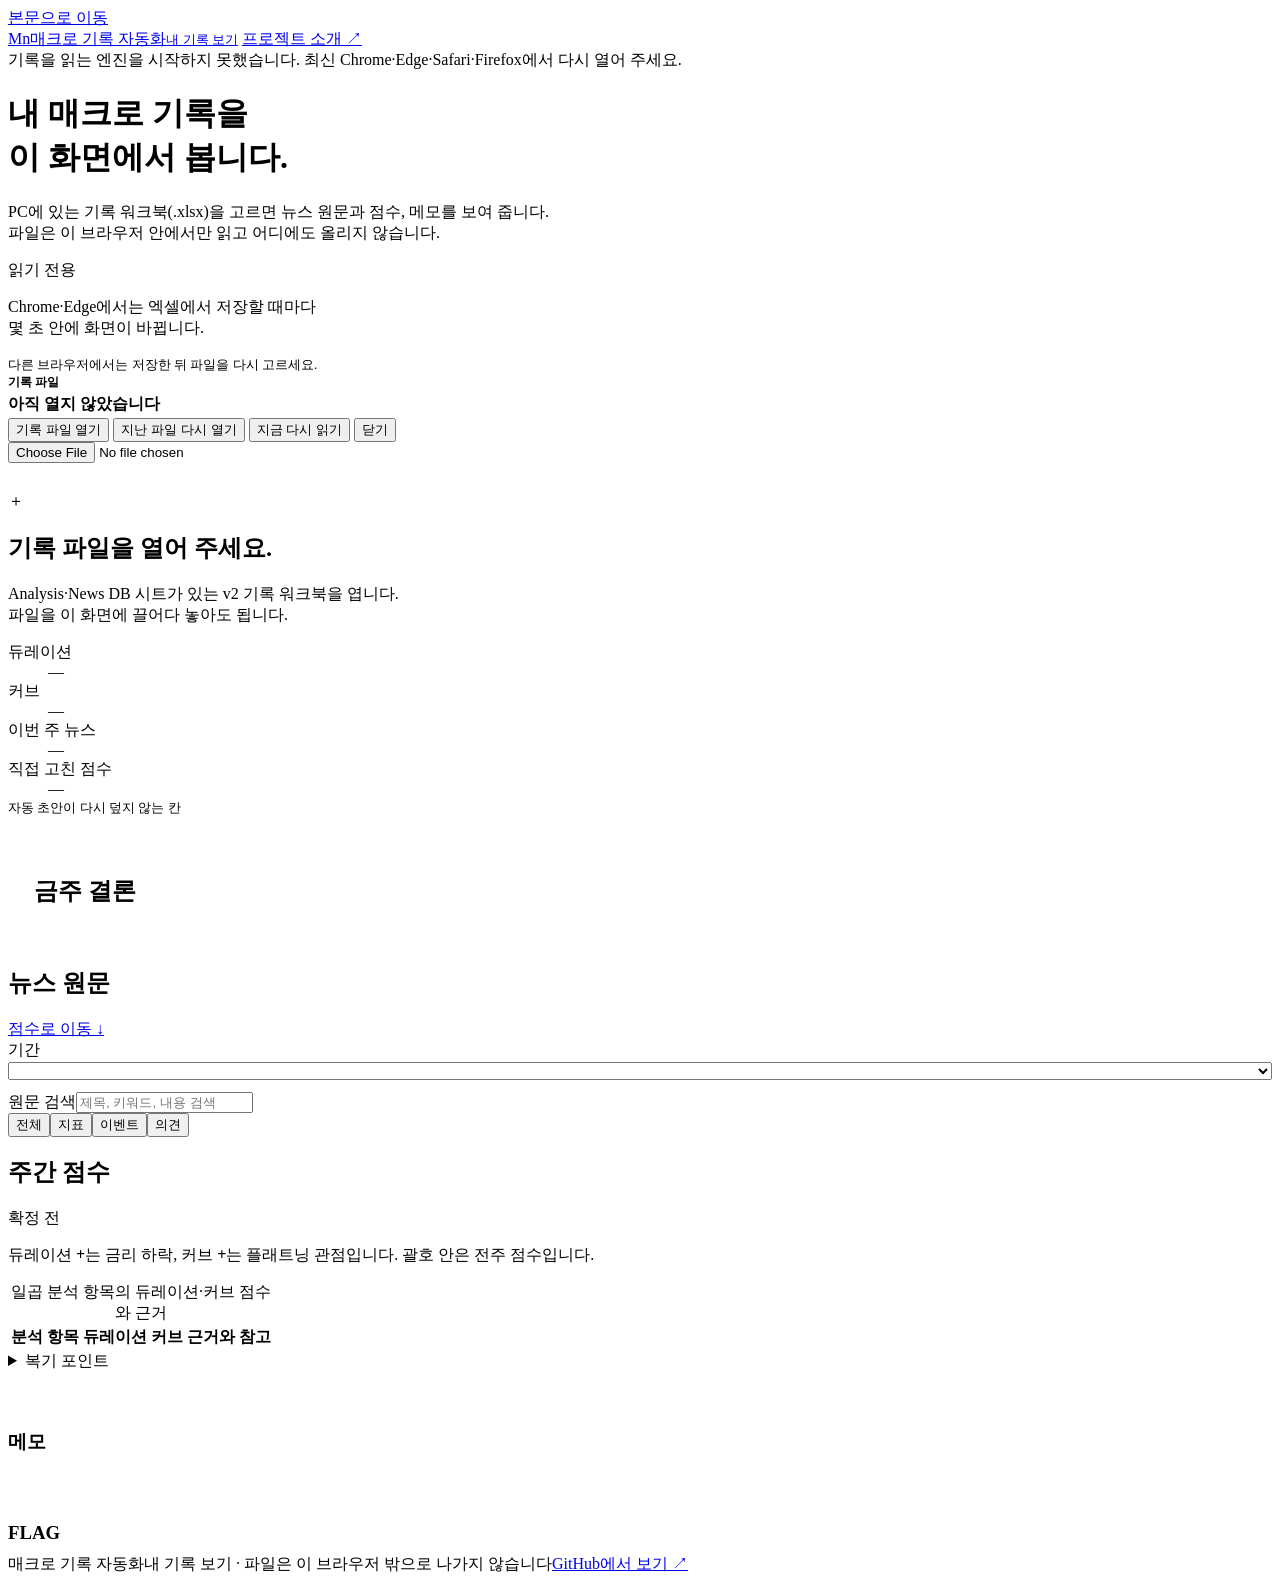
==== web/index.html @ 976b3a0b "feat: 웹 화면을 '내 기록 보기'로 — PC의 기록 워크북을 브라우저에서 읽고 저장하면 반영 - 사이트에서 가상 예시 시연을 빼고, 고른 v2 기록 워크북의 뉴스 원문·점수·" ====
<!doctype html>
<html lang="ko">
<head>
  <meta charset="utf-8"><meta name="viewport" content="width=device-width, initial-scale=1">
  <title>매크로 기록 보기</title>
  <meta name="description" content="내 PC의 매크로 기록 워크북을 브라우저 안에서 열어 뉴스 원문·점수·메모를 보는 화면. 파일은 어디에도 올리지 않습니다.">
  <link rel="icon" href="data:,"><link rel="stylesheet" href="style.css"><link rel="stylesheet" href="viewer.css"><script src="viewer.js" defer></script>
</head>
<body>
<a class="skip-link" href="#main">본문으로 이동</a>
<header class="app-header">
  <a class="brand" href="./" aria-label="매크로 기록 보기 처음으로"><span class="brand-symbol" aria-hidden="true">M<span>n</span></span><span>매크로 기록 자동화<small>내 기록 보기</small></span></a>
  <a class="header-link" href="https://github.com/yun-macrolab/macro-notes-automation#readme" target="_blank" rel="noopener">프로젝트 소개 <span aria-hidden="true">↗</span></a>
</header>
<main id="main">
<div id="message" role="status" aria-live="polite" tabindex="-1"></div>
<div class="intro">
  <div><h1>내 매크로 기록을<br>이 화면에서 봅니다.</h1><p class="lede">PC에 있는 기록 워크북(.xlsx)을 고르면 뉴스 원문과 점수, 메모를 보여 줍니다. <br>파일은 이 브라우저 안에서만 읽고 어디에도 올리지 않습니다.</p></div>
  <div class="scope-note"><span class="badge">읽기 전용</span><p>Chrome·Edge에서는 엑셀에서 저장할 때마다 <br>몇 초 안에 화면이 바뀝니다.</p><small>다른 브라우저에서는 저장한 뒤 파일을 다시 고르세요.</small></div>
</div>
<div class="workspace-bar file-bar">
  <div class="file-status"><span class="file-label">기록 파일</span><strong id="file-name">아직 열지 않았습니다</strong><span id="file-meta"></span></div>
  <div class="run-actions">
    <button class="primary" id="open">기록 파일 열기</button>
    <button id="reopen" class="hidden">지난 파일 다시 열기</button>
    <button id="reload" class="hidden">지금 다시 읽기</button>
    <button id="close" class="hidden">닫기</button>
  </div>
  <input type="file" id="picker" accept=".xlsx,.xlsm" class="hidden" tabindex="-1" aria-hidden="true">
</div>
<div id="empty" class="empty"><div class="empty-mark" aria-hidden="true">＋</div><h2>기록 파일을 열어 주세요.</h2><p>Analysis·News DB 시트가 있는 v2 기록 워크북을 엽니다.<br>파일을 이 화면에 끌어다 놓아도 됩니다.</p></div>
<div id="result" class="hidden">
  <div class="run-heading"><span id="week-label"></span><span id="confirm-label"></span></div>
  <dl class="summary">
    <div><dt>듀레이션</dt><dd id="dur-total">—</dd><small id="dur-verdict"></small></div>
    <div><dt>커브</dt><dd id="cur-total">—</dd><small id="cur-verdict"></small></div>
    <div><dt>이번 주 뉴스</dt><dd id="news-week">—</dd><small id="news-total"></small></div>
    <div><dt>직접 고친 점수</dt><dd id="edited">—</dd><small>자동 초안이 다시 덮지 않는 칸</small></div>
  </dl>
  <section class="conclusion" aria-labelledby="conclusion-title"><h2 id="conclusion-title">금주 결론</h2><p id="conclusion"></p></section>
  <div class="review-layout">
    <article class="sources" aria-labelledby="sources-title">
      <div class="section-title"><h2 id="sources-title">뉴스 원문</h2><a class="jump-link" href="#analysis-panel">점수로 이동 ↓</a></div>
      <label class="search-label" for="week-filter">기간</label><select id="week-filter"></select>
      <label class="search-label" for="news-search">원문 검색</label><input id="news-search" type="search" placeholder="제목, 키워드, 내용 검색" autocomplete="off">
      <div class="filters" role="group" aria-label="뉴스 유형"><button data-kind="all" aria-pressed="true">전체</button><button data-kind="지표" aria-pressed="false">지표</button><button data-kind="이벤트" aria-pressed="false">이벤트</button><button data-kind="의견" aria-pressed="false">의견</button></div>
      <p class="list-meta" id="filter-count" aria-live="polite"></p><div id="news-list"></div>
    </article>
    <article class="analysis" id="analysis-panel" aria-labelledby="analysis-title" tabindex="-1">
      <div class="section-title"><h2 id="analysis-title">주간 점수</h2><span class="badge subtle" id="state-badge">확정 전</span></div>
      <p class="table-help">듀레이션 <b>+</b>는 금리 하락, 커브 <b>+</b>는 플래트닝 관점입니다. 괄호 안은 전주 점수입니다.</p>
      <div class="table-scroll" role="region" aria-label="주간 점수표" tabindex="0"><table><caption class="sr-only">일곱 분석 항목의 듀레이션·커브 점수와 근거</caption><thead><tr><th scope="col">분석 항목</th><th scope="col">듀레이션</th><th scope="col">커브</th><th scope="col">근거와 참고</th></tr></thead><tbody id="rows"></tbody></table></div>
      <details class="warning-details" id="divergence-box"><summary>복기 포인트 <span id="divergence-count"></span></summary><ul id="divergences"></ul></details>
      <section class="side-box" aria-labelledby="memo-title"><h3 id="memo-title">메모</h3><dl id="memo"></dl></section>
      <section class="side-box" aria-labelledby="flags-title"><h3 id="flags-title">FLAG</h3><dl id="flags"></dl></section>
    </article>
  </div>
</div>
<footer><span>매크로 기록 자동화</span><span>내 기록 보기 · 파일은 이 브라우저 밖으로 나가지 않습니다</span><a href="https://github.com/yun-macrolab/macro-notes-automation" target="_blank" rel="noopener">GitHub에서 보기 ↗</a></footer>
</main>
</body>
</html>
---- web/viewer.css ----
/* 내 기록 보기 — static/style.css(시연 화면)의 색·글꼴·부품을 그대로 쓰고, 이 화면에만 필요한 부분을 더한다. */
.file-bar{margin-bottom:28px}
.file-status{display:flex;flex-direction:column;gap:3px;min-width:0}
.file-label{font-size:12px;font-weight:600}
#file-name{font-size:16px;overflow-wrap:anywhere}
#file-meta{font-size:12px;color:var(--muted)}
#file-meta .live{display:inline-block;margin-right:8px;color:var(--good);font-weight:600}
#file-meta .live:before{content:"";display:inline-block;width:7px;height:7px;border-radius:50%;background:var(--good);margin-right:6px;vertical-align:1px}
body.dragging main{outline:3px dashed var(--accent);outline-offset:-10px}
.conclusion{background:white;border:1px solid var(--line);border-radius:var(--radius);padding:22px 26px;margin:0 0 22px}
.conclusion h2{margin-bottom:10px}
.conclusion p{white-space:pre-line;line-height:1.9;max-width:none}
#week-filter{width:100%;margin-bottom:12px;font-size:12px}
.news .link{display:inline-block;margin-top:6px;font-size:11px;overflow-wrap:anywhere}
.news p{white-space:pre-line}
td .sub{display:block;font:400 11px/1.6 "Malgun Gothic","Apple SD Gothic Neo",sans-serif;color:var(--muted);margin-top:3px}
td .chips{display:flex;flex-wrap:wrap;gap:4px;margin-top:6px}
td.note .ref{color:var(--muted);margin-top:6px}
.side-box{margin-top:22px;border-top:1px solid var(--line);padding-top:16px}
.side-box h3{margin-bottom:10px}
.side-box dl{display:grid;grid-template-columns:minmax(150px,1fr) minmax(0,1.2fr);gap:8px 16px;margin:0;font-size:12px}
.side-box dt{color:var(--muted)}
.side-box dd{margin:0;white-space:pre-line;overflow-wrap:anywhere}
@media(max-width:620px){
  .file-bar{display:block}
  .conclusion{padding:18px 16px}
  .side-box dl{grid-template-columns:1fr;gap:2px}
  .side-box dd{margin-bottom:8px}
}
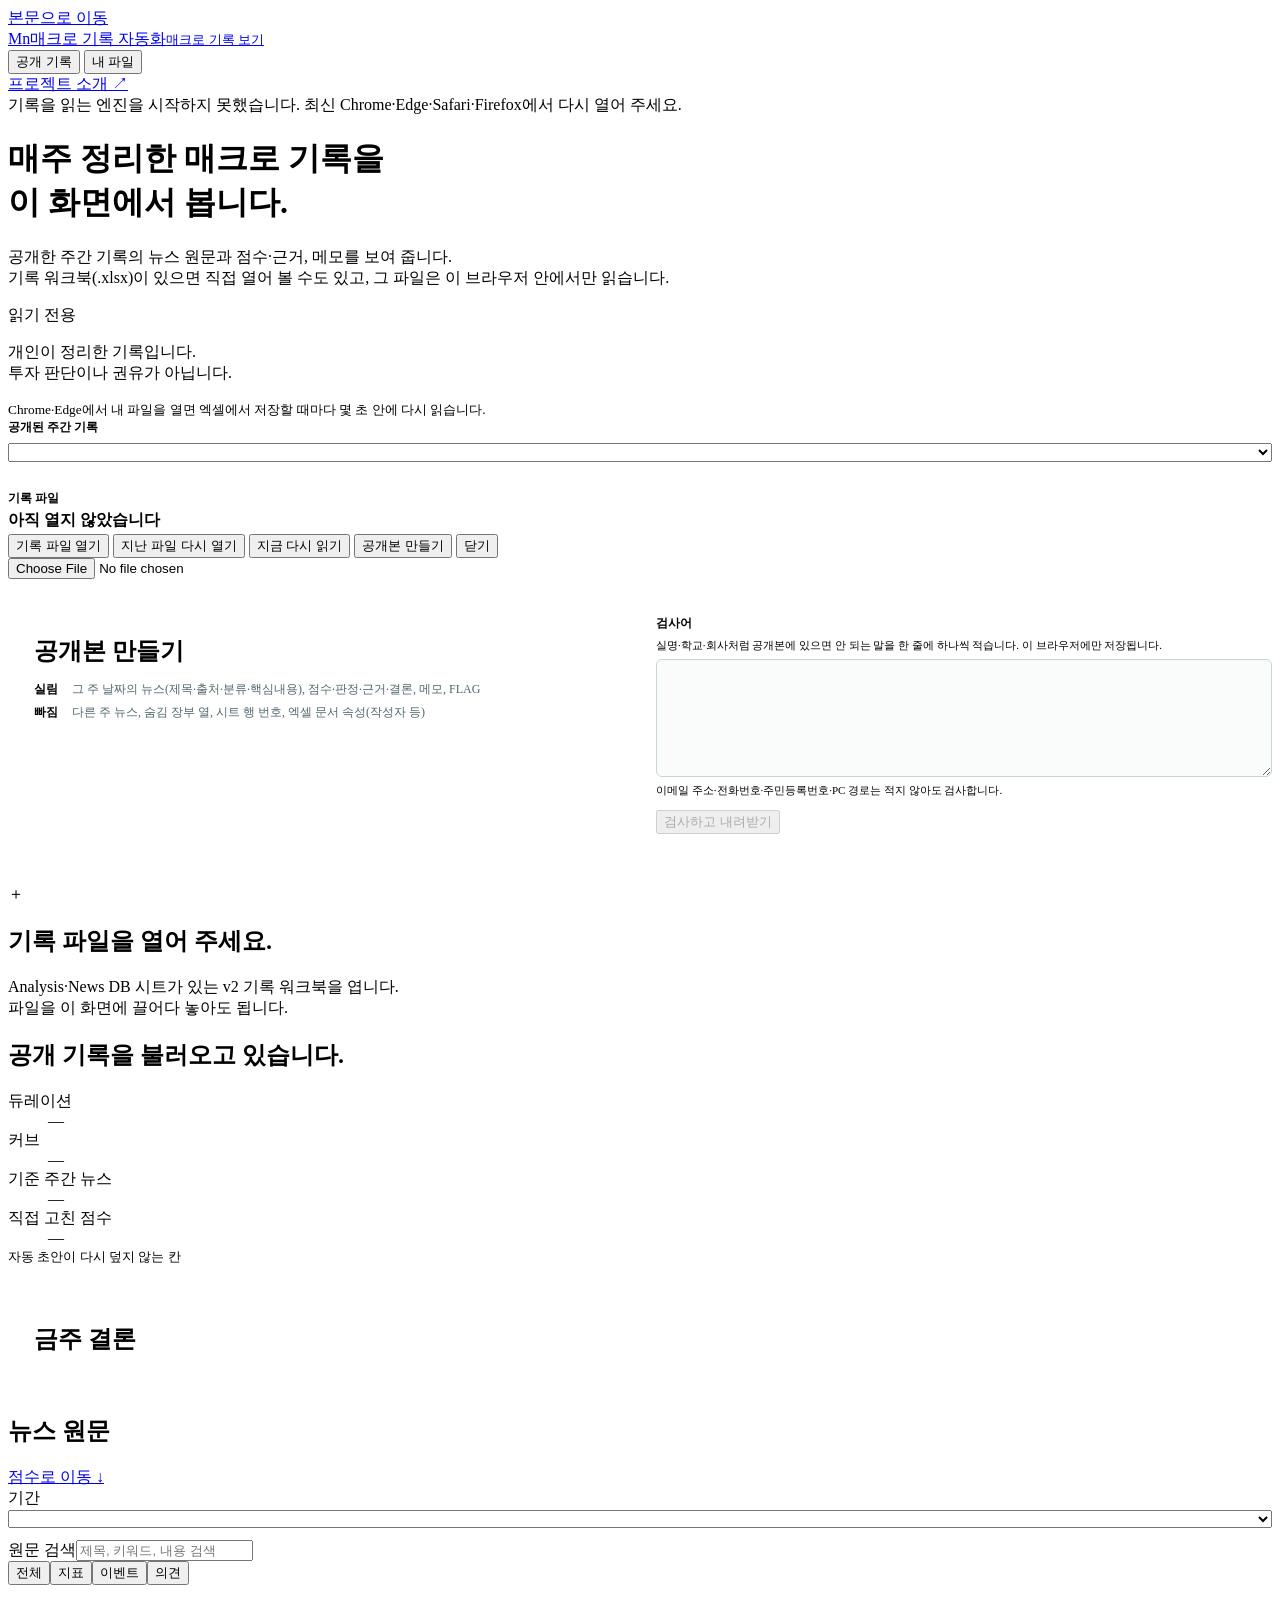
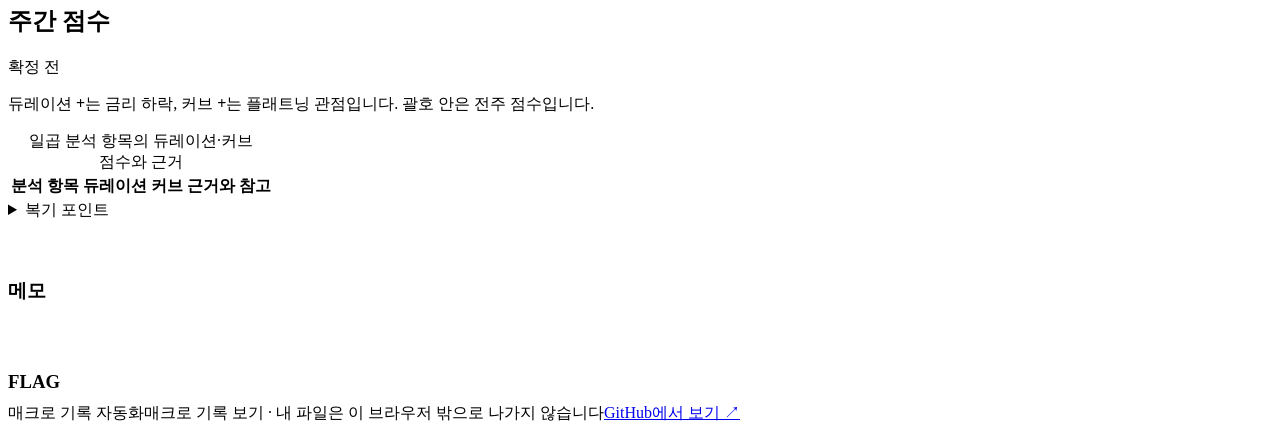
==== commit ce90b0f6: "feat: 공개 기록 — 검사를 거친 주간 공개본(JSON)을 records/에 올리면 누구나 보는 탭 - 공개본 만들기: 화면에 쓰는 칸만 허용 목록으로 뽑고(그 주 날짜의 뉴스" ====
--- a/web/index.html
+++ b/web/index.html
@@ -3,45 +3,76 @@
 <head>
   <meta charset="utf-8"><meta name="viewport" content="width=device-width, initial-scale=1">
   <title>매크로 기록 보기</title>
-  <meta name="description" content="내 PC의 매크로 기록 워크북을 브라우저 안에서 열어 뉴스 원문·점수·메모를 보는 화면. 파일은 어디에도 올리지 않습니다.">
+  <meta name="description" content="매주 정리한 매크로 기록(뉴스 원문·점수·메모)의 공개본을 보고, 내 PC의 기록 워크북도 브라우저 안에서 열어 보는 화면. 내 파일은 어디에도 올리지 않습니다.">
   <link rel="icon" href="data:,"><link rel="stylesheet" href="style.css"><link rel="stylesheet" href="viewer.css"><script src="viewer.js" defer></script>
 </head>
 <body>
 <a class="skip-link" href="#main">본문으로 이동</a>
 <header class="app-header">
-  <a class="brand" href="./" aria-label="매크로 기록 보기 처음으로"><span class="brand-symbol" aria-hidden="true">M<span>n</span></span><span>매크로 기록 자동화<small>내 기록 보기</small></span></a>
+  <a class="brand" href="./" aria-label="매크로 기록 보기 처음으로"><span class="brand-symbol" aria-hidden="true">M<span>n</span></span><span>매크로 기록 자동화<small>매크로 기록 보기</small></span></a>
+  <nav role="tablist" aria-label="볼 기록" id="source-tabs" class="hidden">
+    <button id="tab-public" class="nav active" role="tab" data-tab="public" aria-controls="view" aria-selected="true">공개 기록</button>
+    <button id="tab-local" class="nav" role="tab" data-tab="local" aria-controls="view" aria-selected="false" tabindex="-1">내 파일</button>
+  </nav>
   <a class="header-link" href="https://github.com/yun-macrolab/macro-notes-automation#readme" target="_blank" rel="noopener">프로젝트 소개 <span aria-hidden="true">↗</span></a>
 </header>
 <main id="main">
 <div id="message" role="status" aria-live="polite" tabindex="-1"></div>
 <div class="intro">
-  <div><h1>내 매크로 기록을<br>이 화면에서 봅니다.</h1><p class="lede">PC에 있는 기록 워크북(.xlsx)을 고르면 뉴스 원문과 점수, 메모를 보여 줍니다. <br>파일은 이 브라우저 안에서만 읽고 어디에도 올리지 않습니다.</p></div>
-  <div class="scope-note"><span class="badge">읽기 전용</span><p>Chrome·Edge에서는 엑셀에서 저장할 때마다 <br>몇 초 안에 화면이 바뀝니다.</p><small>다른 브라우저에서는 저장한 뒤 파일을 다시 고르세요.</small></div>
+  <div><h1>매주 정리한 매크로 기록을<br>이 화면에서 봅니다.</h1><p class="lede">공개한 주간 기록의 뉴스 원문과 점수·근거, 메모를 보여 줍니다. <br>기록 워크북(.xlsx)이 있으면 직접 열어 볼 수도 있고, 그 파일은 이 브라우저 안에서만 읽습니다.</p></div>
+  <div class="scope-note"><span class="badge">읽기 전용</span><p>개인이 정리한 기록입니다. <br>투자 판단이나 권유가 아닙니다.</p><small>Chrome·Edge에서 내 파일을 열면 엑셀에서 저장할 때마다 몇 초 안에 다시 읽습니다.</small></div>
 </div>
-<div class="workspace-bar file-bar">
-  <div class="file-status"><span class="file-label">기록 파일</span><strong id="file-name">아직 열지 않았습니다</strong><span id="file-meta"></span></div>
-  <div class="run-actions">
-    <button class="primary" id="open">기록 파일 열기</button>
-    <button id="reopen" class="hidden">지난 파일 다시 열기</button>
-    <button id="reload" class="hidden">지금 다시 읽기</button>
-    <button id="close" class="hidden">닫기</button>
+<div id="view" class="hidden">
+<div class="workspace-bar public-bar hidden" id="public-bar">
+  <div class="file-status"><label class="file-label" for="public-week">공개된 주간 기록</label><select id="public-week"></select></div>
+  <p id="public-meta"></p>
+</div>
+<div id="local-tools">
+  <div class="workspace-bar file-bar">
+    <div class="file-status"><span class="file-label">기록 파일</span><strong id="file-name">아직 열지 않았습니다</strong><span id="file-meta"></span></div>
+    <div class="run-actions">
+      <button class="primary" id="open">기록 파일 열기</button>
+      <button id="reopen" class="hidden">지난 파일 다시 열기</button>
+      <button id="reload" class="hidden">지금 다시 읽기</button>
+      <button id="export" class="hidden" aria-expanded="false" aria-controls="export-panel">공개본 만들기</button>
+      <button id="close" class="hidden">닫기</button>
+    </div>
+    <input type="file" id="picker" accept=".xlsx,.xlsm" class="hidden" tabindex="-1" aria-hidden="true">
   </div>
-  <input type="file" id="picker" accept=".xlsx,.xlsm" class="hidden" tabindex="-1" aria-hidden="true">
+  <section class="export-panel hidden" id="export-panel" aria-labelledby="export-title" data-upload="https://github.com/yun-macrolab/macro-notes-automation/upload/main/records">
+    <div class="export-text">
+      <h2 id="export-title">공개본 만들기</h2>
+      <p id="export-scope"></p>
+      <dl class="export-list">
+        <dt>실림</dt><dd>그 주 날짜의 뉴스(제목·출처·분류·핵심내용), 점수·판정·근거·결론, 메모, FLAG</dd>
+        <dt>빠짐</dt><dd>다른 주 뉴스, 숨김 장부 열, 시트 행 번호, 엑셀 문서 속성(작성자 등)</dd>
+      </dl>
+    </div>
+    <div class="export-form">
+      <label for="check-words">검사어</label>
+      <small id="check-words-help">실명·학교·회사처럼 공개본에 있으면 안 되는 말을 한 줄에 하나씩 적습니다. 이 브라우저에만 저장됩니다.</small>
+      <textarea id="check-words" rows="4" spellcheck="false" autocomplete="off" aria-describedby="check-words-help check-words-auto"></textarea>
+      <small id="check-words-auto">이메일 주소·전화번호·주민등록번호·PC 경로는 적지 않아도 검사합니다.</small>
+      <div class="run-actions"><button class="primary" id="export-run">검사하고 내려받기</button></div>
+    </div>
+    <div id="export-result" aria-live="polite"></div>
+  </section>
 </div>
 <div id="empty" class="empty"><div class="empty-mark" aria-hidden="true">＋</div><h2>기록 파일을 열어 주세요.</h2><p>Analysis·News DB 시트가 있는 v2 기록 워크북을 엽니다.<br>파일을 이 화면에 끌어다 놓아도 됩니다.</p></div>
+<div id="public-empty" class="empty hidden"><h2 id="public-empty-title">공개 기록을 불러오고 있습니다.</h2></div>
 <div id="result" class="hidden">
   <div class="run-heading"><span id="week-label"></span><span id="confirm-label"></span></div>
   <dl class="summary">
     <div><dt>듀레이션</dt><dd id="dur-total">—</dd><small id="dur-verdict"></small></div>
     <div><dt>커브</dt><dd id="cur-total">—</dd><small id="cur-verdict"></small></div>
-    <div><dt>이번 주 뉴스</dt><dd id="news-week">—</dd><small id="news-total"></small></div>
+    <div><dt>기준 주간 뉴스</dt><dd id="news-week">—</dd><small id="news-total"></small></div>
     <div><dt>직접 고친 점수</dt><dd id="edited">—</dd><small>자동 초안이 다시 덮지 않는 칸</small></div>
   </dl>
   <section class="conclusion" aria-labelledby="conclusion-title"><h2 id="conclusion-title">금주 결론</h2><p id="conclusion"></p></section>
   <div class="review-layout">
     <article class="sources" aria-labelledby="sources-title">
       <div class="section-title"><h2 id="sources-title">뉴스 원문</h2><a class="jump-link" href="#analysis-panel">점수로 이동 ↓</a></div>
-      <label class="search-label" for="week-filter">기간</label><select id="week-filter"></select>
+      <div id="week-filter-box"><label class="search-label" for="week-filter">기간</label><select id="week-filter"></select></div>
       <label class="search-label" for="news-search">원문 검색</label><input id="news-search" type="search" placeholder="제목, 키워드, 내용 검색" autocomplete="off">
       <div class="filters" role="group" aria-label="뉴스 유형"><button data-kind="all" aria-pressed="true">전체</button><button data-kind="지표" aria-pressed="false">지표</button><button data-kind="이벤트" aria-pressed="false">이벤트</button><button data-kind="의견" aria-pressed="false">의견</button></div>
       <p class="list-meta" id="filter-count" aria-live="polite"></p><div id="news-list"></div>
@@ -56,7 +87,8 @@
     </article>
   </div>
 </div>
-<footer><span>매크로 기록 자동화</span><span>내 기록 보기 · 파일은 이 브라우저 밖으로 나가지 않습니다</span><a href="https://github.com/yun-macrolab/macro-notes-automation" target="_blank" rel="noopener">GitHub에서 보기 ↗</a></footer>
+</div>
+<footer><span>매크로 기록 자동화</span><span>매크로 기록 보기 · 내 파일은 이 브라우저 밖으로 나가지 않습니다</span><a href="https://github.com/yun-macrolab/macro-notes-automation" target="_blank" rel="noopener">GitHub에서 보기 ↗</a></footer>
 </main>
 </body>
 </html>
--- a/web/viewer.css
+++ b/web/viewer.css
@@ -1,4 +1,5 @@
-/* 내 기록 보기 — static/style.css(시연 화면)의 색·글꼴·부품을 그대로 쓰고, 이 화면에만 필요한 부분을 더한다. */
+/* 매크로 기록 보기 — static/style.css(시연 화면)의 색·글꼴·부품을 그대로 쓰고, 이 화면에만 필요한 부분을 더한다. */
+body{word-break:keep-all;overflow-wrap:anywhere}  /* 한국어는 낱말 중간에서 줄을 바꾸지 않는다 */
 .file-bar{margin-bottom:28px}
 .file-status{display:flex;flex-direction:column;gap:3px;min-width:0}
 .file-label{font-size:12px;font-weight:600}
@@ -27,3 +28,34 @@
   .side-box dl{grid-template-columns:1fr;gap:2px}
   .side-box dd{margin-bottom:8px}
 }
+/* 공개 기록 탭 */
+.public-bar{margin-bottom:28px}
+#public-week{min-width:300px;font-size:13px;margin-top:4px}
+#public-meta{font-size:12px;color:var(--muted);text-align:right}
+#public-meta a{white-space:nowrap}
+/* 공개본 만들기 */
+.export-panel{display:grid;grid-template-columns:minmax(0,1fr) minmax(280px,1fr);gap:18px 32px;background:white;border:1px solid var(--line);border-radius:var(--radius);padding:22px 26px;margin:-14px 0 28px}
+.export-text h2{margin-bottom:8px}
+.export-text p{font-size:12px;color:var(--muted);line-height:1.9}
+.export-list{display:grid;grid-template-columns:auto minmax(0,1fr);gap:6px 14px;margin:14px 0 0;font-size:12px}
+.export-list dt{font-weight:600}
+.export-list dd{margin:0;color:#50666d}
+.export-form{display:flex;flex-direction:column;gap:6px}
+.export-form label{font-size:12px;font-weight:600}
+.export-form small{font-size:11px;color:var(--muted)}
+#check-words{width:100%;min-height:96px;resize:vertical;padding:10px 12px;border:1px solid #c6d6d2;border-radius:6px;background:#fafcfb;color:var(--ink);font:inherit;font-size:12px}
+#check-words:focus-visible{outline:3px solid #ae7d29;outline-offset:2px}
+.export-form .run-actions{margin-top:6px}
+#export-result{grid-column:1/-1}
+#export-result:empty{display:none}
+#export-result .help{font-size:12px}
+.export-blocked,.export-done{border-radius:8px;padding:14px 18px;font-size:12px;line-height:1.8;overflow-wrap:anywhere}
+.export-blocked{background:#fff0eb;color:#963d2d;border:1px solid #edc6b9}
+.export-done{background:#e1efe8;color:#225a47;border:1px solid #c5ddcf}
+.export-blocked ul,.export-done ol{margin:8px 0 0;padding-left:20px}
+.export-done p{margin-top:4px}
+@media(max-width:620px){
+  #public-week{min-width:0;width:100%}
+  #public-meta{text-align:left;margin-top:10px}
+  .export-panel{grid-template-columns:1fr;padding:18px 16px}
+}
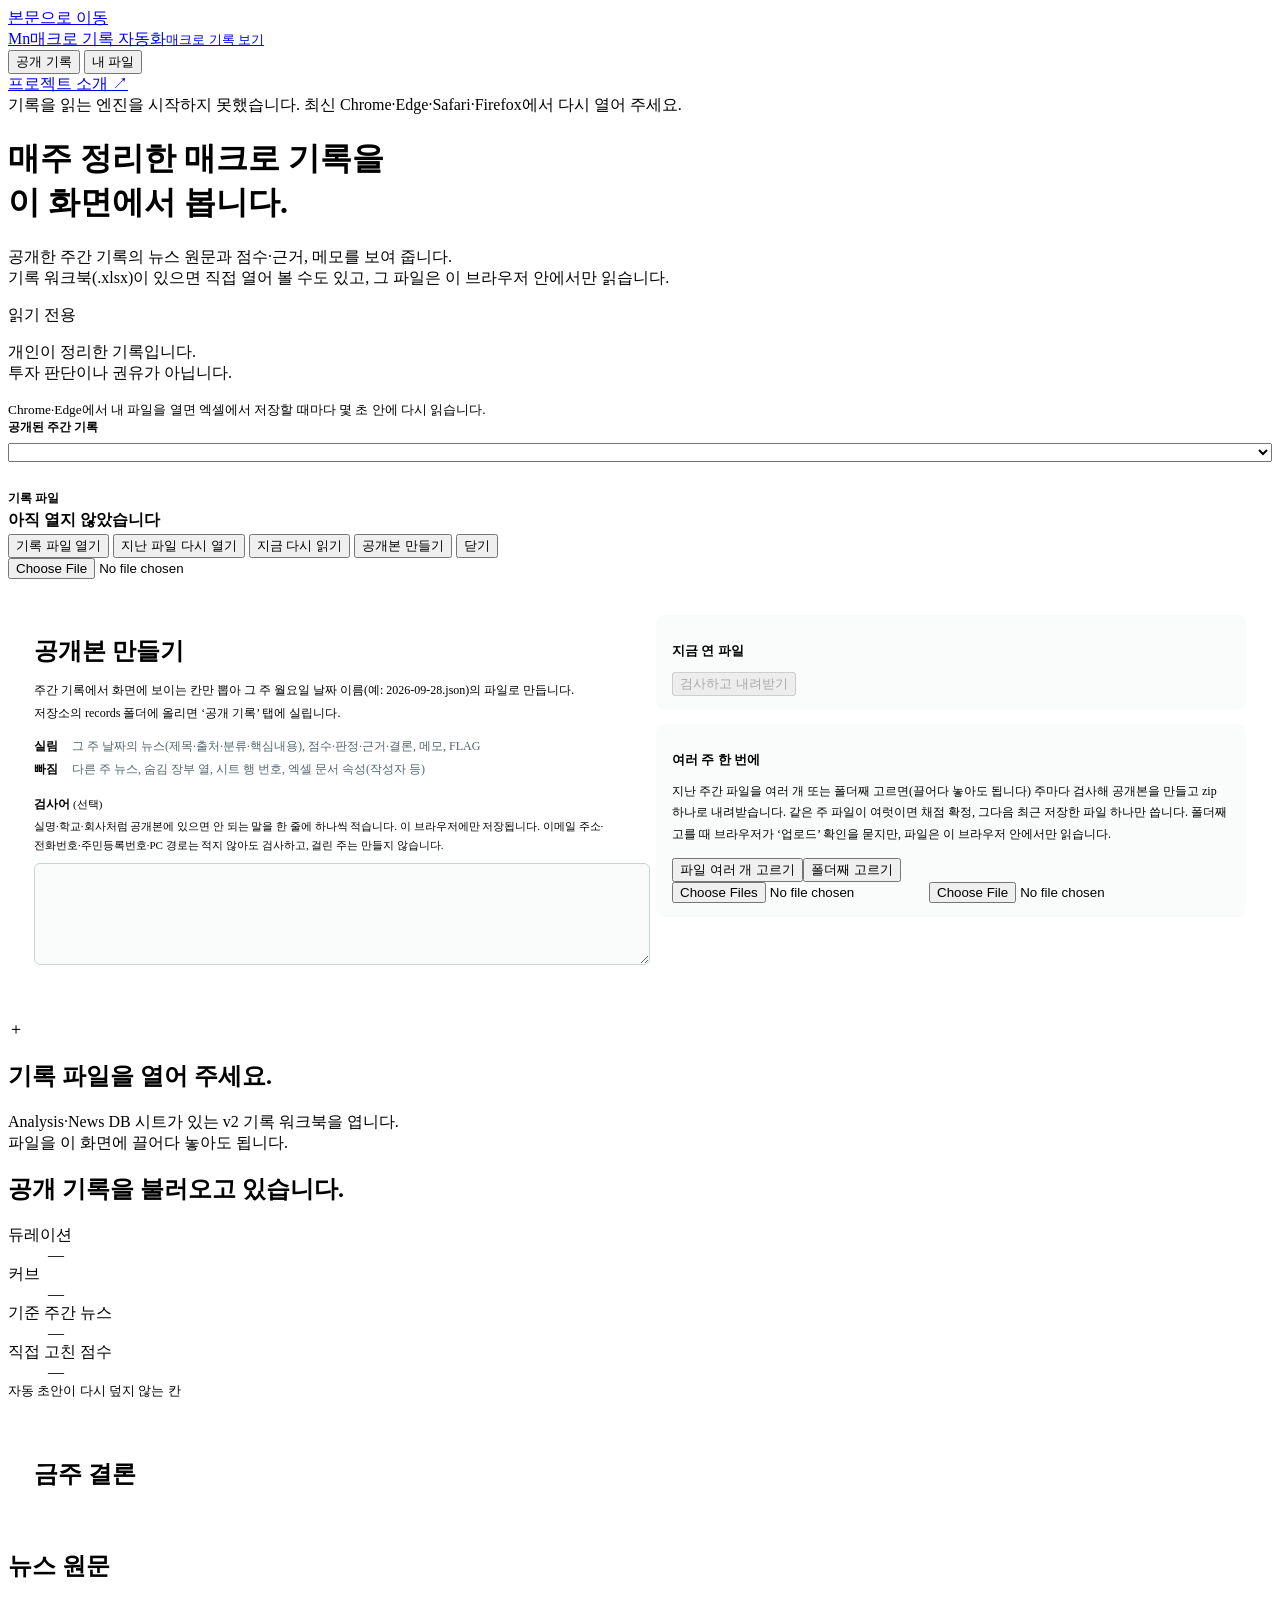
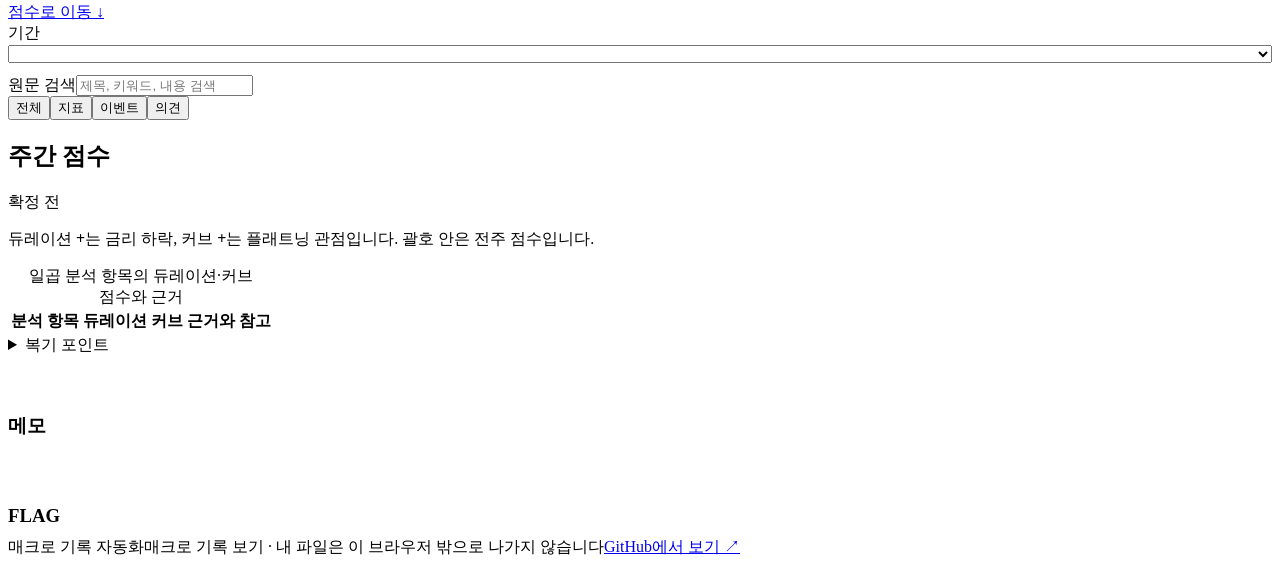
==== commit 51b48d61: "feat: 공개본 '여러 주 한 번에' — 지난 주간 파일을 골라 검사를 통과한 주만 zip 하나로 - 공개본 만들기에 '여러 주 한 번에' 추가: 파일 여러 개·폴더째 고르기, " ====
--- a/web/index.html
+++ b/web/index.html
@@ -34,7 +34,7 @@
       <button class="primary" id="open">기록 파일 열기</button>
       <button id="reopen" class="hidden">지난 파일 다시 열기</button>
       <button id="reload" class="hidden">지금 다시 읽기</button>
-      <button id="export" class="hidden" aria-expanded="false" aria-controls="export-panel">공개본 만들기</button>
+      <button id="export" aria-expanded="false" aria-controls="export-panel">공개본 만들기</button>
       <button id="close" class="hidden">닫기</button>
     </div>
     <input type="file" id="picker" accept=".xlsx,.xlsm" class="hidden" tabindex="-1" aria-hidden="true">
@@ -42,20 +42,31 @@
   <section class="export-panel hidden" id="export-panel" aria-labelledby="export-title" data-upload="https://github.com/yun-macrolab/macro-notes-automation/upload/main/records">
     <div class="export-text">
       <h2 id="export-title">공개본 만들기</h2>
-      <p id="export-scope"></p>
+      <p>주간 기록에서 화면에 보이는 칸만 뽑아 그 주 월요일 날짜 이름(예: 2026-09-28.json)의 파일로 만듭니다. 저장소의 records 폴더에 올리면 ‘공개 기록’ 탭에 실립니다.</p>
       <dl class="export-list">
         <dt>실림</dt><dd>그 주 날짜의 뉴스(제목·출처·분류·핵심내용), 점수·판정·근거·결론, 메모, FLAG</dd>
         <dt>빠짐</dt><dd>다른 주 뉴스, 숨김 장부 열, 시트 행 번호, 엑셀 문서 속성(작성자 등)</dd>
       </dl>
+      <label class="words-label" for="check-words">검사어 <small>(선택)</small></label>
+      <small id="check-words-help">실명·학교·회사처럼 공개본에 있으면 안 되는 말을 한 줄에 하나씩 적습니다. 이 브라우저에만 저장됩니다. 이메일 주소·전화번호·주민등록번호·PC 경로는 적지 않아도 검사하고, 걸린 주는 만들지 않습니다.</small>
+      <textarea id="check-words" rows="3" spellcheck="false" autocomplete="off" aria-describedby="check-words-help"></textarea>
     </div>
     <div class="export-form">
-      <label for="check-words">검사어</label>
-      <small id="check-words-help">실명·학교·회사처럼 공개본에 있으면 안 되는 말을 한 줄에 하나씩 적습니다. 이 브라우저에만 저장됩니다.</small>
-      <textarea id="check-words" rows="4" spellcheck="false" autocomplete="off" aria-describedby="check-words-help check-words-auto"></textarea>
-      <small id="check-words-auto">이메일 주소·전화번호·주민등록번호·PC 경로는 적지 않아도 검사합니다.</small>
-      <div class="run-actions"><button class="primary" id="export-run">검사하고 내려받기</button></div>
+      <div class="export-choice" id="export-one">
+        <h3>지금 연 파일</h3>
+        <p id="export-scope"></p>
+        <div class="run-actions"><button class="primary" id="export-run">검사하고 내려받기</button></div>
+      </div>
+      <div class="export-choice">
+        <h3>여러 주 한 번에</h3>
+        <p>지난 주간 파일을 여러 개 또는 폴더째 고르면(끌어다 놓아도 됩니다) 주마다 검사해 공개본을 만들고 zip 하나로 내려받습니다. 같은 주 파일이 여럿이면 채점 확정, 그다음 최근 저장한 파일 하나만 씁니다. 폴더째 고를 때 브라우저가 ‘업로드’ 확인을 묻지만, 파일은 이 브라우저 안에서만 읽습니다.</p>
+        <div class="run-actions"><button id="bulk-pick">파일 여러 개 고르기</button><button id="bulk-folder-pick">폴더째 고르기</button></div>
+        <input type="file" id="bulk-files" accept=".xlsx,.xlsm" multiple class="hidden" tabindex="-1" aria-hidden="true">
+        <input type="file" id="bulk-folder" webkitdirectory class="hidden" tabindex="-1" aria-hidden="true">
+      </div>
     </div>
     <div id="export-result" aria-live="polite"></div>
+    <div id="bulk-result" aria-live="polite"></div>
   </section>
 </div>
 <div id="empty" class="empty"><div class="empty-mark" aria-hidden="true">＋</div><h2>기록 파일을 열어 주세요.</h2><p>Analysis·News DB 시트가 있는 v2 기록 워크북을 엽니다.<br>파일을 이 화면에 끌어다 놓아도 됩니다.</p></div>
@@ -66,7 +77,7 @@
     <div><dt>듀레이션</dt><dd id="dur-total">—</dd><small id="dur-verdict"></small></div>
     <div><dt>커브</dt><dd id="cur-total">—</dd><small id="cur-verdict"></small></div>
     <div><dt>기준 주간 뉴스</dt><dd id="news-week">—</dd><small id="news-total"></small></div>
-    <div><dt>직접 고친 점수</dt><dd id="edited">—</dd><small>자동 초안이 다시 덮지 않는 칸</small></div>
+    <div><dt>직접 고친 점수</dt><dd id="edited">—</dd><small id="edited-note">자동 초안이 다시 덮지 않는 칸</small></div>
   </dl>
   <section class="conclusion" aria-labelledby="conclusion-title"><h2 id="conclusion-title">금주 결론</h2><p id="conclusion"></p></section>
   <div class="review-layout">
--- a/web/viewer.css
+++ b/web/viewer.css
@@ -40,22 +40,37 @@
 .export-list{display:grid;grid-template-columns:auto minmax(0,1fr);gap:6px 14px;margin:14px 0 0;font-size:12px}
 .export-list dt{font-weight:600}
 .export-list dd{margin:0;color:#50666d}
-.export-form{display:flex;flex-direction:column;gap:6px}
-.export-form label{font-size:12px;font-weight:600}
-.export-form small{font-size:11px;color:var(--muted)}
-#check-words{width:100%;min-height:96px;resize:vertical;padding:10px 12px;border:1px solid #c6d6d2;border-radius:6px;background:#fafcfb;color:var(--ink);font:inherit;font-size:12px}
+.words-label{display:block;margin-top:18px;font-size:12px;font-weight:600}
+.words-label small{font-size:11px;font-weight:400;color:var(--muted)}
+#check-words-help{display:block;font-size:11px;color:var(--muted);line-height:1.7;margin:4px 0 8px}
+#check-words{width:100%;min-height:80px;resize:vertical;padding:10px 12px;border:1px solid #c6d6d2;border-radius:6px;background:#fafcfb;color:var(--ink);font:inherit;font-size:12px}
 #check-words:focus-visible{outline:3px solid #ae7d29;outline-offset:2px}
-.export-form .run-actions{margin-top:6px}
-#export-result{grid-column:1/-1}
-#export-result:empty{display:none}
-#export-result .help{font-size:12px}
+.export-form{display:flex;flex-direction:column;gap:14px}
+.export-choice{border:1px solid var(--line);border-radius:9px;padding:14px 16px;background:#fafcfb}
+.export-choice h3{font-size:13px;margin-bottom:6px}
+.export-choice p{font-size:12px;color:var(--muted);line-height:1.8}
+.export-choice .run-actions{margin-top:10px}
+#export-result,#bulk-result{grid-column:1/-1;min-width:0}  /* 넓은 결과 표는 칸 안에서만 가로로 밀린다 */
+#export-result:empty,#bulk-result:empty{display:none}
+#export-result .help,#bulk-result .help{font-size:12px}
 .export-blocked,.export-done{border-radius:8px;padding:14px 18px;font-size:12px;line-height:1.8;overflow-wrap:anywhere}
 .export-blocked{background:#fff0eb;color:#963d2d;border:1px solid #edc6b9}
 .export-done{background:#e1efe8;color:#225a47;border:1px solid #c5ddcf}
 .export-blocked ul,.export-done ol{margin:8px 0 0;padding-left:20px}
 .export-done p{margin-top:4px}
+/* 여러 주 한 번에 — 파일별 결과 */
+.bulk-view{display:flex;flex-direction:column;gap:12px}
+.bulk-table{font-size:11px}
+.bulk-table td{padding:9px 10px}
+.bulk-table td.file{min-width:160px;overflow-wrap:anywhere}
+.bulk-table tr.muted-row td{color:var(--muted)}
+.bulk-findings{font-size:11px;color:#963d2d}
+.bulk-findings summary{font-size:12px;padding:6px 0}
+.bulk-findings strong{display:block;margin-top:8px}
+.bulk-findings ul{margin:4px 0 0;padding-left:20px}
 @media(max-width:620px){
   #public-week{min-width:0;width:100%}
   #public-meta{text-align:left;margin-top:10px}
-  .export-panel{grid-template-columns:1fr;padding:18px 16px}
+  .export-panel{grid-template-columns:minmax(0,1fr);padding:18px 16px}
+  .bulk-table{min-width:560px}
 }
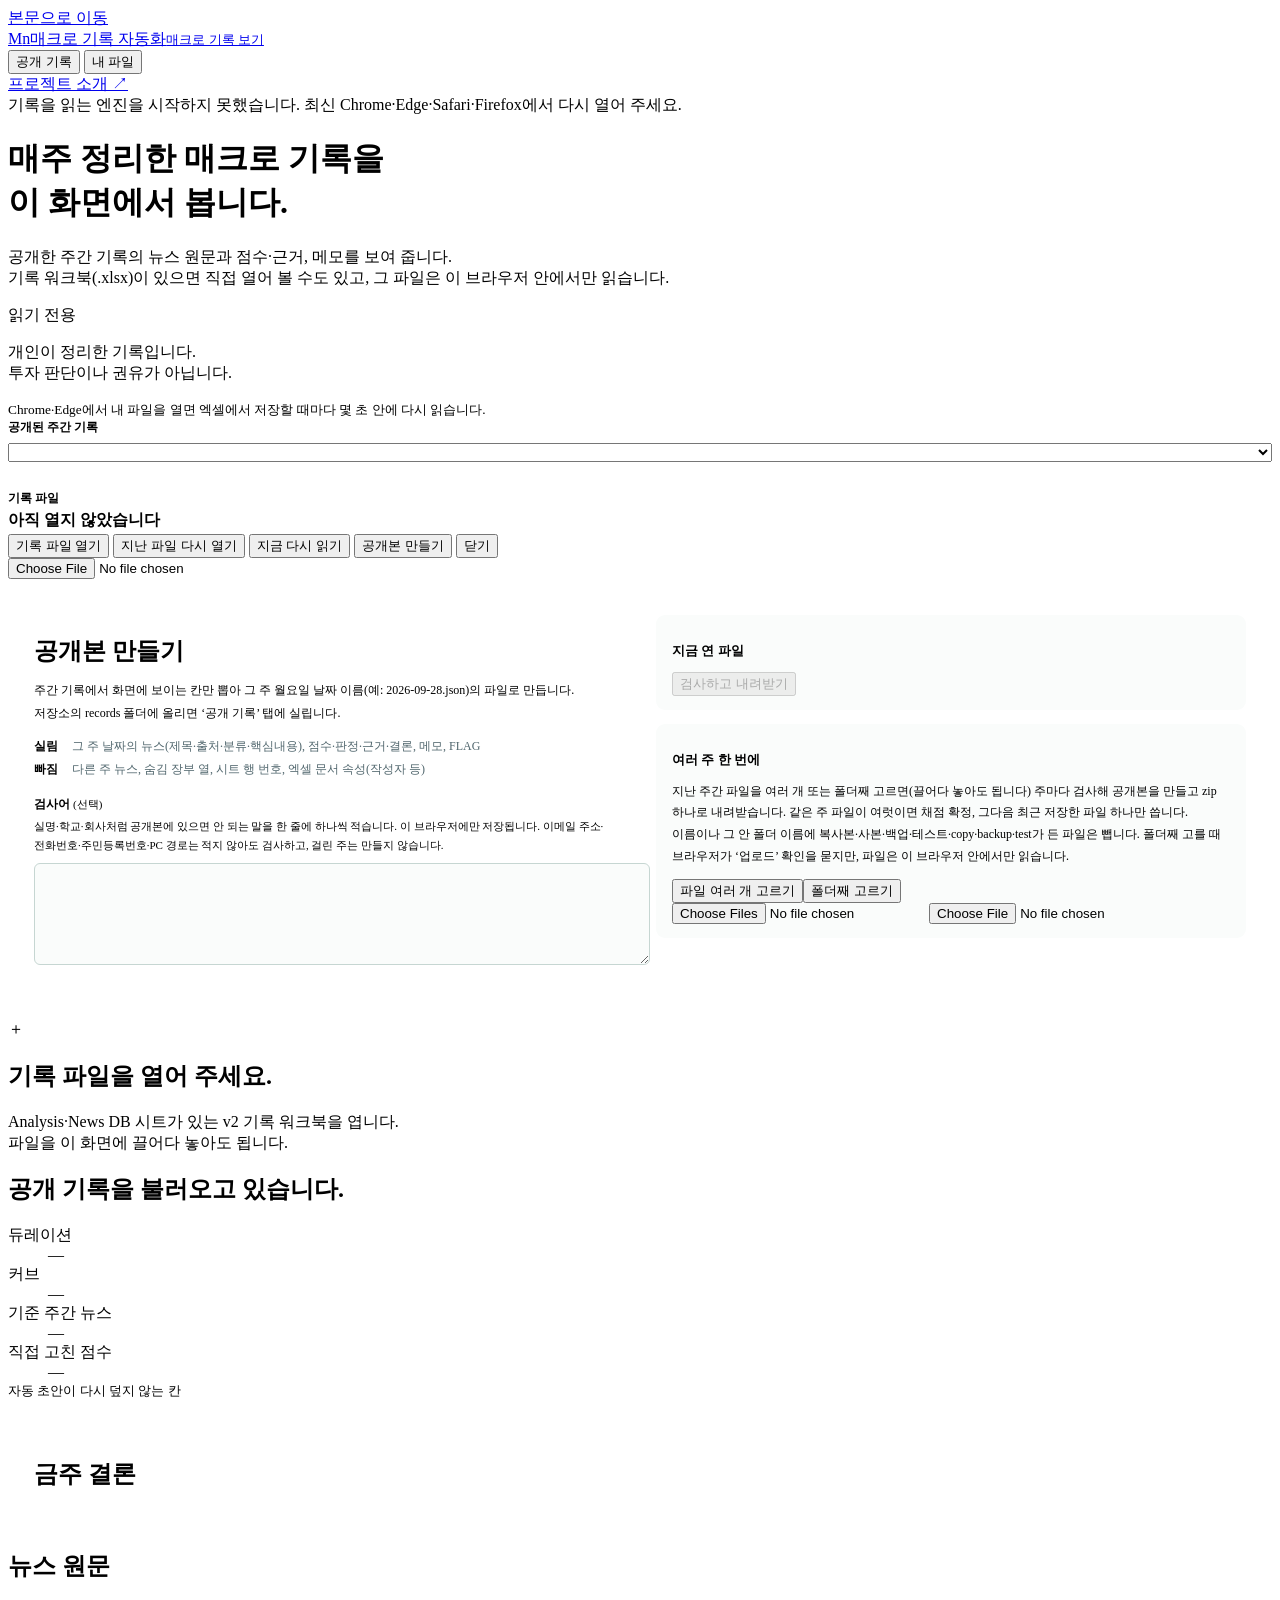
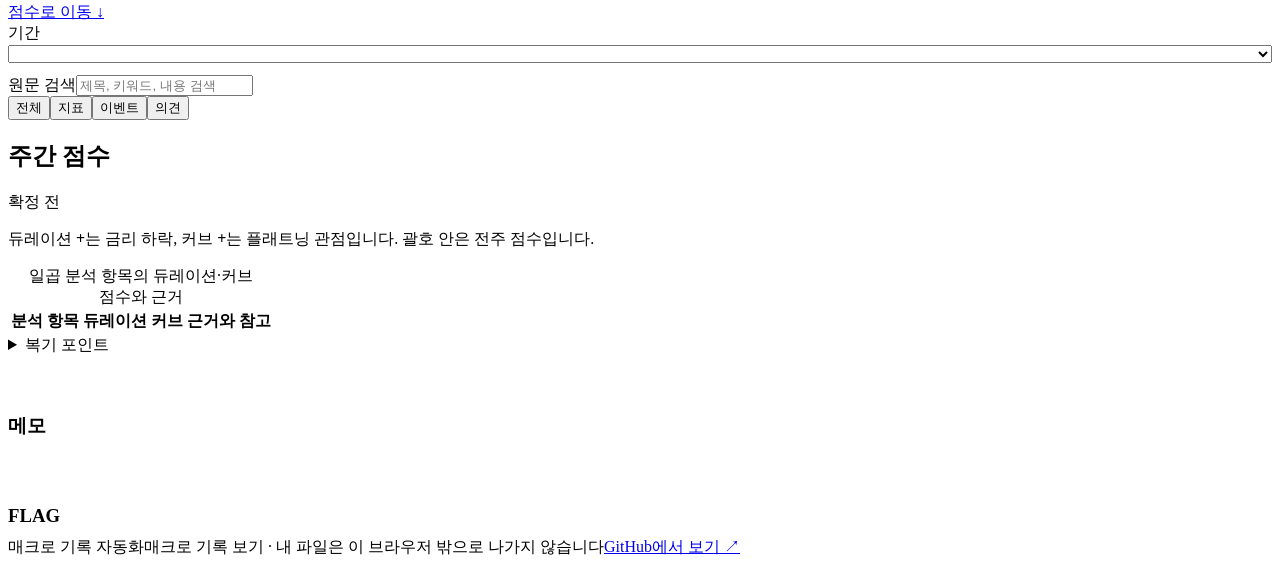
==== commit 92089141: "feat: 복사본·백업 파일은 공개본에서 빼기(여러 주 한 번에·자동 올리기) - 이름이나 고른 폴더 아래 폴더 이름에 복사본·사본·백업·테스트·copy·backup·test가 든" ====
--- a/web/index.html
+++ b/web/index.html
@@ -59,7 +59,7 @@
       </div>
       <div class="export-choice">
         <h3>여러 주 한 번에</h3>
-        <p>지난 주간 파일을 여러 개 또는 폴더째 고르면(끌어다 놓아도 됩니다) 주마다 검사해 공개본을 만들고 zip 하나로 내려받습니다. 같은 주 파일이 여럿이면 채점 확정, 그다음 최근 저장한 파일 하나만 씁니다. 폴더째 고를 때 브라우저가 ‘업로드’ 확인을 묻지만, 파일은 이 브라우저 안에서만 읽습니다.</p>
+        <p>지난 주간 파일을 여러 개 또는 폴더째 고르면(끌어다 놓아도 됩니다) 주마다 검사해 공개본을 만들고 zip 하나로 내려받습니다. 같은 주 파일이 여럿이면 채점 확정, 그다음 최근 저장한 파일 하나만 씁니다. 이름이나 그 안 폴더 이름에 복사본·사본·백업·테스트·copy·backup·test가 든 파일은 뺍니다. 폴더째 고를 때 브라우저가 ‘업로드’ 확인을 묻지만, 파일은 이 브라우저 안에서만 읽습니다.</p>
         <div class="run-actions"><button id="bulk-pick">파일 여러 개 고르기</button><button id="bulk-folder-pick">폴더째 고르기</button></div>
         <input type="file" id="bulk-files" accept=".xlsx,.xlsm" multiple class="hidden" tabindex="-1" aria-hidden="true">
         <input type="file" id="bulk-folder" webkitdirectory class="hidden" tabindex="-1" aria-hidden="true">
